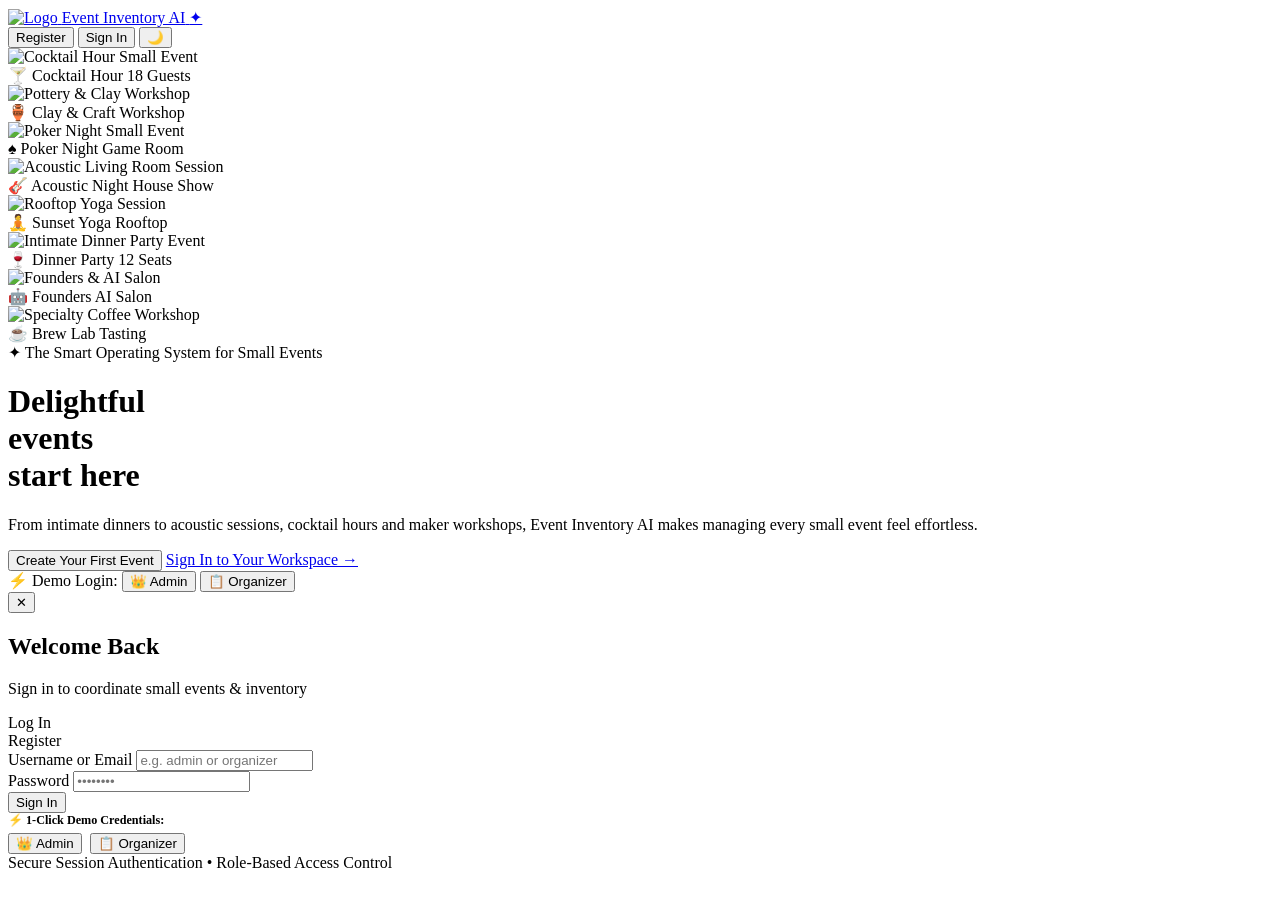
==== public/index.html @ 54898a52 "feat: add studio UI with light mode support, AI event artwork, and resilient database configuration " ====
<!DOCTYPE html>
<html lang="en">
<head>
  <meta charset="UTF-8">
  <meta name="viewport" content="width=device-width, initial-scale=1.0">
  <title>Delightful Small Events &bull; Event Inventory AI</title>
  <link rel="icon" type="image/png" href="/images/logo.svg?v=6">
  <link rel="preconnect" href="https://fonts.googleapis.com">
  <link rel="preconnect" href="https://fonts.gstatic.com" crossorigin>
  <link href="https://fonts.googleapis.com/css2?family=Plus+Jakarta+Sans:ital,wght@0,300;0,400;0,500;0,600;0,700;0,800;1,400;1,600;1,700;1,800&family=JetBrains+Mono:wght@400;500&display=swap" rel="stylesheet">
  <link rel="stylesheet" href="/css/styles.css?v=18">
  <link rel="stylesheet" href="/css/luma-login.css?v=4">
  <script>
    (function() {
      const saved = localStorage.getItem('theme') || 'dark';
      document.documentElement.setAttribute('data-theme', saved);
    })();
  </script>
</head>
<body class="luma-page">

  <!-- Top Navigation (Sleek minimalist bar inspired by Lu.ma) -->
  <header class="luma-nav">
    <a href="/" class="luma-brand" title="Event Inventory AI">
      <img src="/images/logo.svg?v=6" alt="Logo" style="width: 28px; height: 28px; object-fit: contain;">
      <span>Event Inventory AI</span>
      <span class="luma-brand-star" aria-hidden="true">✦</span>
    </a>

    <div class="luma-nav-actions">
      <button type="button" class="luma-nav-btn luma-nav-btn-highlight" id="btn-nav-register" title="Create Organizer Account">
        Register
      </button>
      <button type="button" class="luma-nav-btn" id="btn-nav-signin" title="Sign In">
        Sign In
      </button>
      <button id="btn-theme-toggle" class="luma-theme-btn theme-toggle-btn" title="Toggle Light / Dark Mode" onclick="UI.toggleTheme()">
        🌙
      </button>
    </div>
  </header>

  <!-- Hero Container -->
  <main class="luma-hero-container">

    <!-- Floating Small Event Cards Background (Exact layout & posters of small events) -->
    <div class="luma-cards-canvas" aria-hidden="true">
      <!-- Card 1: Cocktail Hour (Upper Left) -->
      <div class="luma-event-card card-cocktail" title="Cocktail Hour: Speakeasy Gathering">
        <div class="luma-event-card-inner">
          <img src="/images/events/cocktail-hour.jpg" alt="Cocktail Hour Small Event">
          <div class="luma-card-tag">
            <span>🍸 Cocktail Hour</span>
            <span>18 Guests</span>
          </div>
        </div>
      </div>

      <!-- Card 2: Clay & Craft Pottery Workshop (Mid Left) -->
      <div class="luma-event-card card-clay" title="Clay & Craft: Ceramic Studio Workshop">
        <div class="luma-event-card-inner">
          <img src="/images/events/clay-craft.jpg" alt="Pottery & Clay Workshop">
          <div class="luma-card-tag">
            <span>🏺 Clay & Craft</span>
            <span>Workshop</span>
          </div>
        </div>
      </div>

      <!-- Card 3: Poker & Board Game Night (Lower Left) -->
      <div class="luma-event-card card-poker" title="Poker Night: Friends & Chips">
        <div class="luma-event-card-inner">
          <img src="/images/events/poker-night.jpg" alt="Poker Night Small Event">
          <div class="luma-card-tag">
            <span>♠️ Poker Night</span>
            <span>Game Room</span>
          </div>
        </div>
      </div>

      <!-- Card 4: Living Room Acoustic Sessions (Bottom Left) -->
      <div class="luma-event-card card-acoustic" title="Living Room Sessions: Acoustic House Show">
        <div class="luma-event-card-inner">
          <img src="/images/events/acoustic-session.jpg" alt="Acoustic Living Room Session">
          <div class="luma-card-tag">
            <span>🎸 Acoustic Night</span>
            <span>House Show</span>
          </div>
        </div>
      </div>

      <!-- Card 5: Sunset Yoga & Sound Meditation (Top Center Peeking) -->
      <div class="luma-event-card card-yoga" title="Sunset Rooftop Yoga & Sound Meditation">
        <div class="luma-event-card-inner">
          <img src="/images/events/sunset-yoga.jpg" alt="Rooftop Yoga Session">
          <div class="luma-card-tag">
            <span>🧘 Sunset Yoga</span>
            <span>Rooftop</span>
          </div>
        </div>
      </div>

      <!-- Card 6: Intimate Dinner Party (Upper Right) -->
      <div class="luma-event-card card-dinner" title="Dinner Party: Good Friends & Good Food">
        <div class="luma-event-card-inner">
          <img src="/images/events/dinner-party.jpg" alt="Intimate Dinner Party Event">
          <div class="luma-card-tag">
            <span>🍷 Dinner Party</span>
            <span>12 Seats</span>
          </div>
        </div>
      </div>

      <!-- Card 7: Founders & AI Salon (Mid Right - Handshake) -->
      <div class="luma-event-card card-ai" title="Founders & AI Salon: Human + Robot Meetup">
        <div class="luma-event-card-inner">
          <img src="/images/events/ai-salon.jpg" alt="Founders & AI Salon">
          <div class="luma-card-tag">
            <span>🤖 Founders AI</span>
            <span>Salon</span>
          </div>
        </div>
      </div>

      <!-- Card 8: Specialty Brew Lab (Lower Right) -->
      <div class="luma-event-card card-coffee" title="Brew Lab: Specialty Coffee Tasting">
        <div class="luma-event-card-inner">
          <img src="/images/events/brew-lab.jpg" alt="Specialty Coffee Workshop">
          <div class="luma-card-tag">
            <span>☕ Brew Lab</span>
            <span>Tasting</span>
          </div>
        </div>
      </div>
    </div>

    <!-- Central Hero Text (Exact Lu.ma typography & gradient) -->
    <div class="luma-hero-center">
      <div class="luma-hero-badge">
        <span class="luma-hero-badge-spark">✦</span>
        <span>The Smart Operating System for Small Events</span>
      </div>

      <h1 class="luma-hero-title">
        Delightful<br>
        events<br>
        <span class="gradient-text">start here</span>
      </h1>

      <p class="luma-hero-subtitle">
        From intimate dinners to acoustic sessions, cocktail hours and maker workshops,
        Event Inventory AI makes managing every small event feel effortless.
      </p>

      <div class="luma-hero-cta">
        <button type="button" class="luma-btn-create" id="btn-hero-create">
          Create Your First Event
        </button>
        <a href="#signin" class="luma-link-subtle" id="link-hero-signin">
          Sign In to Your Workspace &rarr;
        </a>

        <!-- Fast Instant Demo Access (Admin & Organizer only) -->
        <div class="luma-hero-demo-bar">
          <span class="luma-demo-label">⚡ Demo Login:</span>
          <button type="button" class="luma-demo-chip" id="btn-hero-admin">👑 Admin</button>
          <button type="button" class="luma-demo-chip" id="btn-hero-organizer">📋 Organizer</button>
        </div>
      </div>
    </div>
  </main>

  <!-- Compact, Non-Scrolling Auth Modal -->
  <div id="auth-modal-backdrop" class="luma-auth-modal-backdrop" role="dialog" aria-modal="true" aria-labelledby="modal-title">
    <div class="luma-auth-modal" id="luma-auth-modal-card">
      <div class="luma-modal-controls">
        <button type="button" id="btn-close-modal" class="luma-modal-action-btn" title="Close" aria-label="Close modal">✕</button>
      </div>

      <div class="luma-auth-header">
        <h2 id="modal-title" class="luma-auth-title">Welcome Back</h2>
        <p id="modal-subtitle" class="luma-auth-subtitle">Sign in to coordinate small events & inventory</p>
      </div>

      <div class="luma-auth-tabs">
        <div id="tab-login" class="luma-auth-tab active">Log In</div>
        <div id="tab-register" class="luma-auth-tab">Register</div>
      </div>

      <!-- Login Form (Ultra-compact, fits without scrolling) -->
      <form id="form-login">
        <div class="form-group">
          <label class="form-label" for="login-username">Username or Email</label>
          <input type="text" id="login-username" class="form-input" placeholder="e.g. admin or organizer" required autocomplete="username">
        </div>
        <div class="form-group">
          <label class="form-label" for="login-password">Password</label>
          <input type="password" id="login-password" class="form-input" placeholder="••••••••" required autocomplete="current-password">
        </div>
        <div id="login-error" style="color: #ef4444; font-size: 0.82rem; margin-bottom: 0.5rem; display: none;"></div>
        <button type="submit" id="btn-login-submit" class="luma-btn-submit">Sign In</button>

        <div class="luma-modal-demo-box">
          <div style="font-weight: 600; font-size: 0.76rem; color: var(--luma-text-muted); margin-bottom: 0.35rem;">
            ⚡ 1-Click Demo Credentials:
          </div>
          <div style="display: flex; gap: 0.5rem; flex-wrap: wrap;">
            <button type="button" class="luma-demo-chip" id="btn-fill-admin">👑 Admin</button>
            <button type="button" class="luma-demo-chip" id="btn-fill-organizer">📋 Organizer</button>
          </div>
        </div>
      </form>

      <!-- Register Form (Clean 2-column layout, fits without scrolling) -->
      <form id="form-register" style="display: none;">
        <div class="luma-form-row">
          <div class="form-group">
            <label class="form-label" for="reg-username">Username</label>
            <input type="text" id="reg-username" class="form-input" placeholder="e.g. event_host" required autocomplete="username">
          </div>
          <div class="form-group">
            <label class="form-label" for="reg-email">Email Address</label>
            <input type="email" id="reg-email" class="form-input" placeholder="host@example.com" required autocomplete="email">
          </div>
        </div>

        <div class="luma-form-row">
          <div class="form-group">
            <label class="form-label" for="reg-role">Account Role</label>
            <select id="reg-role" class="form-select">
              <option value="organizer" selected>📋 Event Organizer</option>
              <option value="admin">👑 Administrator</option>
            </select>
          </div>
          <div class="form-group">
            <label class="form-label" for="reg-password">Password (min 8 chars)</label>
            <input type="password" id="reg-password" class="form-input" placeholder="••••••••" required autocomplete="new-password">
          </div>
        </div>

        <div id="reg-error" style="color: #ef4444; font-size: 0.82rem; margin-bottom: 0.5rem; display: none;"></div>
        <button type="submit" id="btn-reg-submit" class="luma-btn-submit">Create Organizer Account</button>
      </form>

      <div class="luma-auth-footer">
        Secure Session Authentication &bull; Role-Based Access Control
      </div>
    </div>
  </div>

  <script src="/js/api.js"></script>
  <script src="/js/login.js"></script>
</body>
</html>
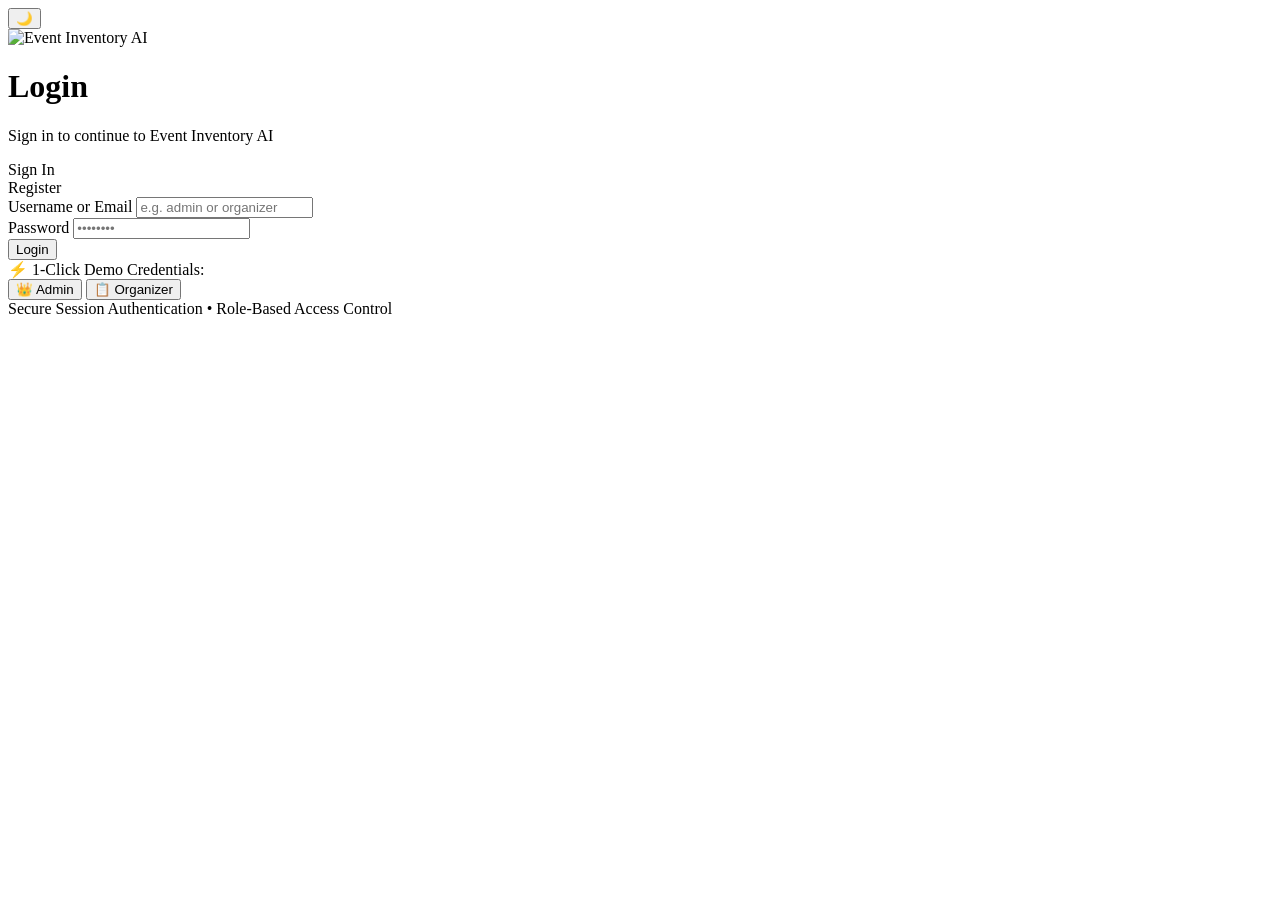
==== commit 5b8b48e2: "feat: refresh login page with light and dark themes Co-authored-by: Copilot <223556219+Copilot@users" ====
--- a/public/index.html
+++ b/public/index.html
@@ -3,191 +3,48 @@
 <head>
   <meta charset="UTF-8">
   <meta name="viewport" content="width=device-width, initial-scale=1.0">
-  <title>Delightful Small Events &bull; Event Inventory AI</title>
-  <link rel="icon" type="image/png" href="/images/logo.svg?v=6">
+  <title>Sign In &bull; Event Inventory AI</title>
+  <link rel="icon" type="image/svg+xml" href="/images/logo.svg?v=6">
   <link rel="preconnect" href="https://fonts.googleapis.com">
   <link rel="preconnect" href="https://fonts.gstatic.com" crossorigin>
-  <link href="https://fonts.googleapis.com/css2?family=Plus+Jakarta+Sans:ital,wght@0,300;0,400;0,500;0,600;0,700;0,800;1,400;1,600;1,700;1,800&family=JetBrains+Mono:wght@400;500&display=swap" rel="stylesheet">
-  <link rel="stylesheet" href="/css/styles.css?v=18">
-  <link rel="stylesheet" href="/css/luma-login.css?v=4">
+  <link href="https://fonts.googleapis.com/css2?family=Plus+Jakarta+Sans:wght@400;500;600;700;800&family=JetBrains+Mono:wght@400;500&display=swap" rel="stylesheet">
+  <link rel="stylesheet" href="/css/styles.css?v=22">
   <script>
     (function() {
-      const saved = localStorage.getItem('theme') || 'dark';
-      document.documentElement.setAttribute('data-theme', saved);
+      const saved = localStorage.getItem('theme');
+      const prefersDark = window.matchMedia && window.matchMedia('(prefers-color-scheme: dark)').matches;
+      const theme = saved || (prefersDark ? 'dark' : 'light');
+      document.documentElement.setAttribute('data-theme', theme);
     })();
   </script>
 </head>
-<body class="luma-page">
+<body>
 
-  <!-- Top Navigation (Sleek minimalist bar inspired by Lu.ma) -->
-  <header class="luma-nav">
-    <a href="/" class="luma-brand" title="Event Inventory AI">
-      <img src="/images/logo.svg?v=6" alt="Logo" style="width: 28px; height: 28px; object-fit: contain;">
-      <span>Event Inventory AI</span>
-      <span class="luma-brand-star" aria-hidden="true">✦</span>
-    </a>
+  <!-- Floating Theme Toggle -->
+  <div class="theme-toggle-floating">
+    <button id="btn-theme-toggle" class="theme-toggle-btn" title="Toggle Light / Dark Mode" aria-label="Toggle Light / Dark Mode" onclick="UI.toggleTheme()">
+      🌙
+    </button>
+  </div>
 
-    <div class="luma-nav-actions">
-      <button type="button" class="luma-nav-btn luma-nav-btn-highlight" id="btn-nav-register" title="Create Organizer Account">
-        Register
-      </button>
-      <button type="button" class="luma-nav-btn" id="btn-nav-signin" title="Sign In">
-        Sign In
-      </button>
-      <button id="btn-theme-toggle" class="luma-theme-btn theme-toggle-btn" title="Toggle Light / Dark Mode" onclick="UI.toggleTheme()">
-        🌙
-      </button>
-    </div>
-  </header>
-
-  <!-- Hero Container -->
-  <main class="luma-hero-container">
-
-    <!-- Floating Small Event Cards Background (Exact layout & posters of small events) -->
-    <div class="luma-cards-canvas" aria-hidden="true">
-      <!-- Card 1: Cocktail Hour (Upper Left) -->
-      <div class="luma-event-card card-cocktail" title="Cocktail Hour: Speakeasy Gathering">
-        <div class="luma-event-card-inner">
-          <img src="/images/events/cocktail-hour.jpg" alt="Cocktail Hour Small Event">
-          <div class="luma-card-tag">
-            <span>🍸 Cocktail Hour</span>
-            <span>18 Guests</span>
-          </div>
+  <!-- Minimal Centered Auth Card -->
+  <main class="auth-wrapper auth-scene">
+    <div class="auth-card">
+      <div class="auth-header">
+        <div class="auth-logo-badge">
+          <img src="/images/logo.svg?v=6" alt="Event Inventory AI" style="width: 32px; height: 32px; object-fit: contain;">
         </div>
+        <h1 class="auth-title">Login</h1>
+        <p class="auth-subtitle">Sign in to continue to Event Inventory AI</p>
       </div>
 
-      <!-- Card 2: Clay & Craft Pottery Workshop (Mid Left) -->
-      <div class="luma-event-card card-clay" title="Clay & Craft: Ceramic Studio Workshop">
-        <div class="luma-event-card-inner">
-          <img src="/images/events/clay-craft.jpg" alt="Pottery & Clay Workshop">
-          <div class="luma-card-tag">
-            <span>🏺 Clay & Craft</span>
-            <span>Workshop</span>
-          </div>
-        </div>
+      <!-- Segmented Tabs for Log In / Register -->
+      <div class="auth-tabs" role="tablist">
+        <div id="tab-login" class="auth-tab active" role="tab" tabindex="0" aria-selected="true">Sign In</div>
+        <div id="tab-register" class="auth-tab" role="tab" tabindex="0" aria-selected="false">Register</div>
       </div>
 
-      <!-- Card 3: Poker & Board Game Night (Lower Left) -->
-      <div class="luma-event-card card-poker" title="Poker Night: Friends & Chips">
-        <div class="luma-event-card-inner">
-          <img src="/images/events/poker-night.jpg" alt="Poker Night Small Event">
-          <div class="luma-card-tag">
-            <span>♠️ Poker Night</span>
-            <span>Game Room</span>
-          </div>
-        </div>
-      </div>
-
-      <!-- Card 4: Living Room Acoustic Sessions (Bottom Left) -->
-      <div class="luma-event-card card-acoustic" title="Living Room Sessions: Acoustic House Show">
-        <div class="luma-event-card-inner">
-          <img src="/images/events/acoustic-session.jpg" alt="Acoustic Living Room Session">
-          <div class="luma-card-tag">
-            <span>🎸 Acoustic Night</span>
-            <span>House Show</span>
-          </div>
-        </div>
-      </div>
-
-      <!-- Card 5: Sunset Yoga & Sound Meditation (Top Center Peeking) -->
-      <div class="luma-event-card card-yoga" title="Sunset Rooftop Yoga & Sound Meditation">
-        <div class="luma-event-card-inner">
-          <img src="/images/events/sunset-yoga.jpg" alt="Rooftop Yoga Session">
-          <div class="luma-card-tag">
-            <span>🧘 Sunset Yoga</span>
-            <span>Rooftop</span>
-          </div>
-        </div>
-      </div>
-
-      <!-- Card 6: Intimate Dinner Party (Upper Right) -->
-      <div class="luma-event-card card-dinner" title="Dinner Party: Good Friends & Good Food">
-        <div class="luma-event-card-inner">
-          <img src="/images/events/dinner-party.jpg" alt="Intimate Dinner Party Event">
-          <div class="luma-card-tag">
-            <span>🍷 Dinner Party</span>
-            <span>12 Seats</span>
-          </div>
-        </div>
-      </div>
-
-      <!-- Card 7: Founders & AI Salon (Mid Right - Handshake) -->
-      <div class="luma-event-card card-ai" title="Founders & AI Salon: Human + Robot Meetup">
-        <div class="luma-event-card-inner">
-          <img src="/images/events/ai-salon.jpg" alt="Founders & AI Salon">
-          <div class="luma-card-tag">
-            <span>🤖 Founders AI</span>
-            <span>Salon</span>
-          </div>
-        </div>
-      </div>
-
-      <!-- Card 8: Specialty Brew Lab (Lower Right) -->
-      <div class="luma-event-card card-coffee" title="Brew Lab: Specialty Coffee Tasting">
-        <div class="luma-event-card-inner">
-          <img src="/images/events/brew-lab.jpg" alt="Specialty Coffee Workshop">
-          <div class="luma-card-tag">
-            <span>☕ Brew Lab</span>
-            <span>Tasting</span>
-          </div>
-        </div>
-      </div>
-    </div>
-
-    <!-- Central Hero Text (Exact Lu.ma typography & gradient) -->
-    <div class="luma-hero-center">
-      <div class="luma-hero-badge">
-        <span class="luma-hero-badge-spark">✦</span>
-        <span>The Smart Operating System for Small Events</span>
-      </div>
-
-      <h1 class="luma-hero-title">
-        Delightful<br>
-        events<br>
-        <span class="gradient-text">start here</span>
-      </h1>
-
-      <p class="luma-hero-subtitle">
-        From intimate dinners to acoustic sessions, cocktail hours and maker workshops,
-        Event Inventory AI makes managing every small event feel effortless.
-      </p>
-
-      <div class="luma-hero-cta">
-        <button type="button" class="luma-btn-create" id="btn-hero-create">
-          Create Your First Event
-        </button>
-        <a href="#signin" class="luma-link-subtle" id="link-hero-signin">
-          Sign In to Your Workspace &rarr;
-        </a>
-
-        <!-- Fast Instant Demo Access (Admin & Organizer only) -->
-        <div class="luma-hero-demo-bar">
-          <span class="luma-demo-label">⚡ Demo Login:</span>
-          <button type="button" class="luma-demo-chip" id="btn-hero-admin">👑 Admin</button>
-          <button type="button" class="luma-demo-chip" id="btn-hero-organizer">📋 Organizer</button>
-        </div>
-      </div>
-    </div>
-  </main>
-
-  <!-- Compact, Non-Scrolling Auth Modal -->
-  <div id="auth-modal-backdrop" class="luma-auth-modal-backdrop" role="dialog" aria-modal="true" aria-labelledby="modal-title">
-    <div class="luma-auth-modal" id="luma-auth-modal-card">
-      <div class="luma-modal-controls">
-        <button type="button" id="btn-close-modal" class="luma-modal-action-btn" title="Close" aria-label="Close modal">✕</button>
-      </div>
-
-      <div class="luma-auth-header">
-        <h2 id="modal-title" class="luma-auth-title">Welcome Back</h2>
-        <p id="modal-subtitle" class="luma-auth-subtitle">Sign in to coordinate small events & inventory</p>
-      </div>
-
-      <div class="luma-auth-tabs">
-        <div id="tab-login" class="luma-auth-tab active">Log In</div>
-        <div id="tab-register" class="luma-auth-tab">Register</div>
-      </div>
-
-      <!-- Login Form (Ultra-compact, fits without scrolling) -->
+      <!-- Sign In Form -->
       <form id="form-login">
         <div class="form-group">
           <label class="form-label" for="login-username">Username or Email</label>
@@ -197,56 +54,49 @@
           <label class="form-label" for="login-password">Password</label>
           <input type="password" id="login-password" class="form-input" placeholder="••••••••" required autocomplete="current-password">
         </div>
-        <div id="login-error" style="color: #ef4444; font-size: 0.82rem; margin-bottom: 0.5rem; display: none;"></div>
-        <button type="submit" id="btn-login-submit" class="luma-btn-submit">Sign In</button>
+        <div id="login-error" class="auth-error-banner" style="display: none;"></div>
+        <button type="submit" id="btn-login-submit" class="btn btn-primary btn-block">Login</button>
 
-        <div class="luma-modal-demo-box">
-          <div style="font-weight: 600; font-size: 0.76rem; color: var(--luma-text-muted); margin-bottom: 0.35rem;">
-            ⚡ 1-Click Demo Credentials:
-          </div>
-          <div style="display: flex; gap: 0.5rem; flex-wrap: wrap;">
-            <button type="button" class="luma-demo-chip" id="btn-fill-admin">👑 Admin</button>
-            <button type="button" class="luma-demo-chip" id="btn-fill-organizer">📋 Organizer</button>
+        <!-- 1-Click Demo Logins -->
+        <div class="auth-demo-box">
+          <div class="auth-demo-label">⚡ 1-Click Demo Credentials:</div>
+          <div class="auth-demo-chips">
+            <button type="button" class="btn btn-secondary btn-sm" id="btn-fill-admin">👑 Admin</button>
+            <button type="button" class="btn btn-secondary btn-sm" id="btn-fill-organizer">📋 Organizer</button>
           </div>
         </div>
       </form>
 
-      <!-- Register Form (Clean 2-column layout, fits without scrolling) -->
+      <!-- Register Form -->
       <form id="form-register" style="display: none;">
-        <div class="luma-form-row">
-          <div class="form-group">
-            <label class="form-label" for="reg-username">Username</label>
-            <input type="text" id="reg-username" class="form-input" placeholder="e.g. event_host" required autocomplete="username">
-          </div>
-          <div class="form-group">
-            <label class="form-label" for="reg-email">Email Address</label>
-            <input type="email" id="reg-email" class="form-input" placeholder="host@example.com" required autocomplete="email">
-          </div>
+        <div class="form-group">
+          <label class="form-label" for="reg-username">Username</label>
+          <input type="text" id="reg-username" class="form-input" placeholder="e.g. event_host" required autocomplete="username">
         </div>
-
-        <div class="luma-form-row">
-          <div class="form-group">
-            <label class="form-label" for="reg-role">Account Role</label>
-            <select id="reg-role" class="form-select">
-              <option value="organizer" selected>📋 Event Organizer</option>
-              <option value="admin">👑 Administrator</option>
-            </select>
-          </div>
-          <div class="form-group">
-            <label class="form-label" for="reg-password">Password (min 8 chars)</label>
-            <input type="password" id="reg-password" class="form-input" placeholder="••••••••" required autocomplete="new-password">
-          </div>
+        <div class="form-group">
+          <label class="form-label" for="reg-email">Email Address</label>
+          <input type="email" id="reg-email" class="form-input" placeholder="host@example.com" required autocomplete="email">
         </div>
-
-        <div id="reg-error" style="color: #ef4444; font-size: 0.82rem; margin-bottom: 0.5rem; display: none;"></div>
-        <button type="submit" id="btn-reg-submit" class="luma-btn-submit">Create Organizer Account</button>
+        <div class="form-group">
+          <label class="form-label" for="reg-role">Account Role</label>
+          <select id="reg-role" class="form-select">
+            <option value="organizer" selected>📋 Event Organizer</option>
+            <option value="admin">👑 Administrator</option>
+          </select>
+        </div>
+        <div class="form-group">
+          <label class="form-label" for="reg-password">Password (min 8 chars)</label>
+          <input type="password" id="reg-password" class="form-input" placeholder="••••••••" required autocomplete="new-password">
+        </div>
+        <div id="reg-error" class="auth-error-banner" style="display: none;"></div>
+        <button type="submit" id="btn-reg-submit" class="btn btn-primary btn-block">Create Organizer Account</button>
       </form>
 
-      <div class="luma-auth-footer">
+      <div class="auth-footer">
         Secure Session Authentication &bull; Role-Based Access Control
       </div>
     </div>
-  </div>
+  </main>
 
   <script src="/js/api.js"></script>
   <script src="/js/login.js"></script>
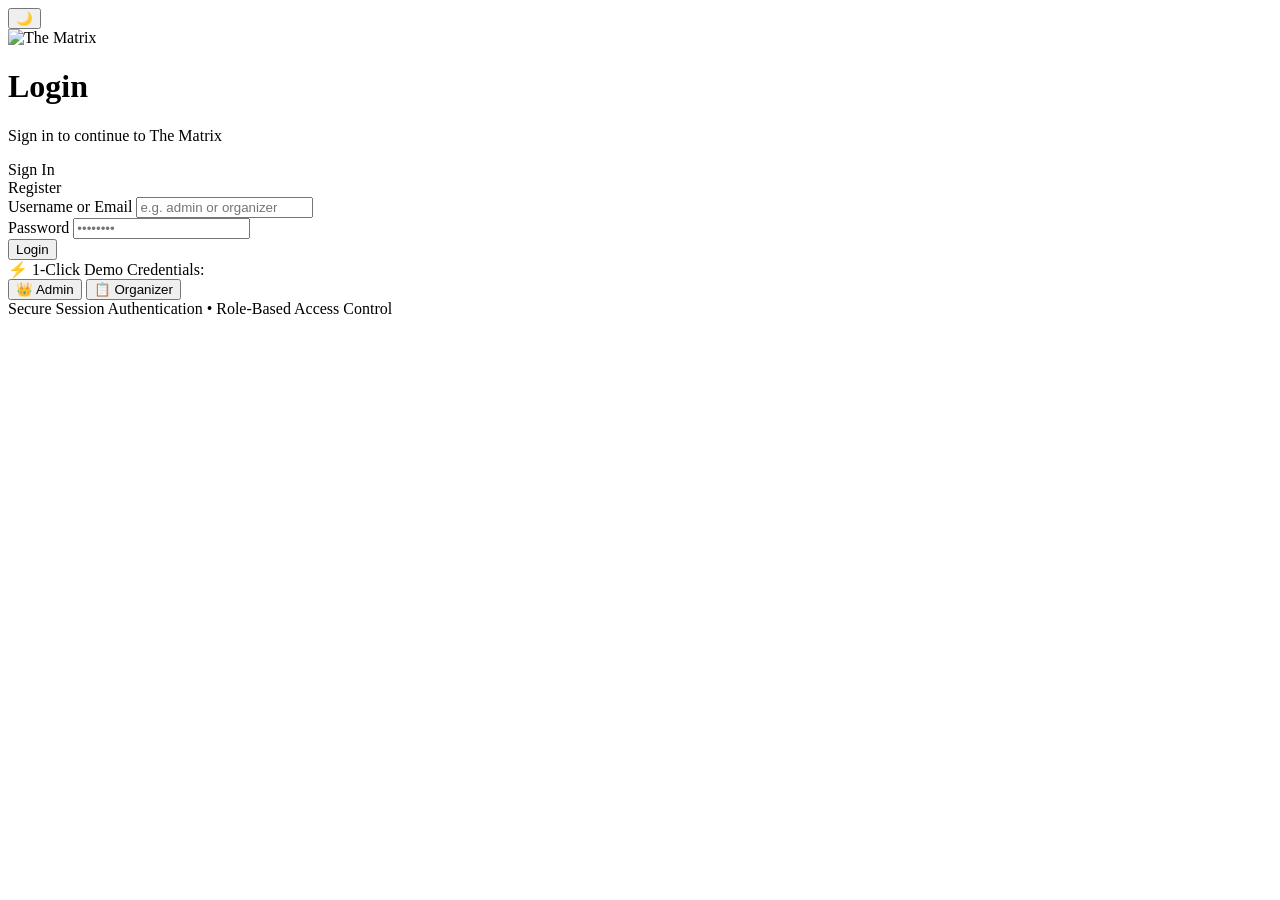
==== commit 460c639b: "feat: rename website to The Matrix Co-authored-by: Copilot <223556219+Copilot@users.noreply.github.c" ====
--- a/public/index.html
+++ b/public/index.html
@@ -3,7 +3,7 @@
 <head>
   <meta charset="UTF-8">
   <meta name="viewport" content="width=device-width, initial-scale=1.0">
-  <title>Sign In &bull; Event Inventory AI</title>
+  <title>Sign In &bull; The Matrix</title>
   <link rel="icon" type="image/svg+xml" href="/images/logo.svg?v=6">
   <link rel="preconnect" href="https://fonts.googleapis.com">
   <link rel="preconnect" href="https://fonts.gstatic.com" crossorigin>
@@ -32,10 +32,10 @@
     <div class="auth-card">
       <div class="auth-header">
         <div class="auth-logo-badge">
-          <img src="/images/logo.svg?v=6" alt="Event Inventory AI" style="width: 32px; height: 32px; object-fit: contain;">
+          <img src="/images/logo.svg?v=6" alt="The Matrix" style="width: 32px; height: 32px; object-fit: contain;">
         </div>
         <h1 class="auth-title">Login</h1>
-        <p class="auth-subtitle">Sign in to continue to Event Inventory AI</p>
+        <p class="auth-subtitle">Sign in to continue to The Matrix</p>
       </div>
 
       <!-- Segmented Tabs for Log In / Register -->
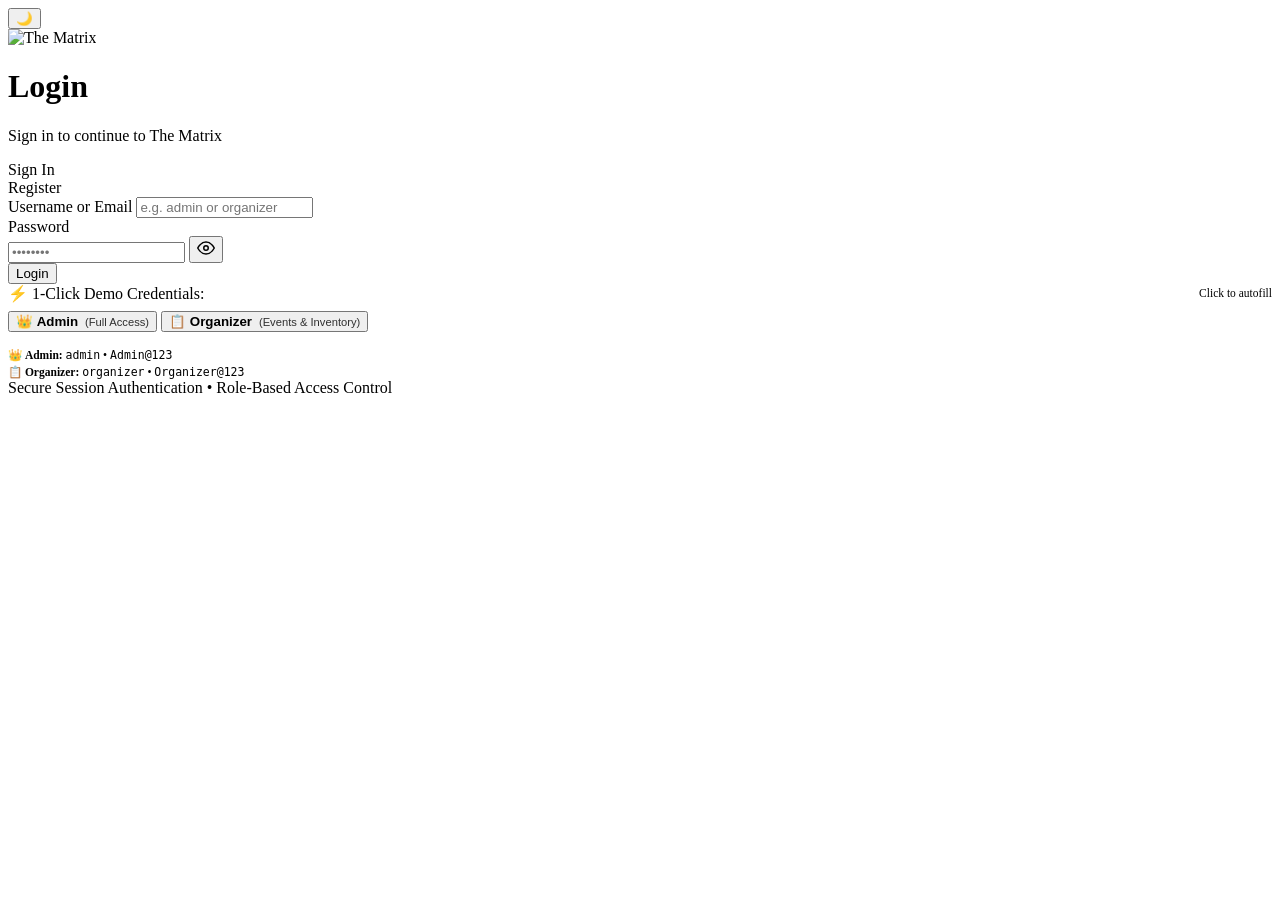
==== commit 830809f2: "fix(login): resolve UI theme toggle, index.html sync, password peek 1s timeout, and accessibility" ====
--- a/public/index.html
+++ b/public/index.html
@@ -8,7 +8,7 @@
   <link rel="preconnect" href="https://fonts.googleapis.com">
   <link rel="preconnect" href="https://fonts.gstatic.com" crossorigin>
   <link href="https://fonts.googleapis.com/css2?family=Plus+Jakarta+Sans:wght@400;500;600;700;800&family=JetBrains+Mono:wght@400;500&display=swap" rel="stylesheet">
-  <link rel="stylesheet" href="/css/styles.css?v=22">
+  <link rel="stylesheet" href="/css/styles.css?v=25">
   <script>
     (function() {
       const saved = localStorage.getItem('theme');
@@ -22,7 +22,7 @@
 
   <!-- Floating Theme Toggle -->
   <div class="theme-toggle-floating">
-    <button id="btn-theme-toggle" class="theme-toggle-btn" title="Toggle Light / Dark Mode" aria-label="Toggle Light / Dark Mode" onclick="UI.toggleTheme()">
+    <button id="btn-theme-toggle" class="theme-toggle-btn" title="Toggle Light / Dark Mode" aria-label="Toggle Light / Dark Mode">
       🌙
     </button>
   </div>
@@ -52,17 +52,40 @@
         </div>
         <div class="form-group">
           <label class="form-label" for="login-password">Password</label>
-          <input type="password" id="login-password" class="form-input" placeholder="••••••••" required autocomplete="current-password">
+          <div class="password-input-wrapper">
+            <input type="password" id="login-password" class="form-input" placeholder="••••••••" required autocomplete="current-password">
+            <button type="button" class="btn-toggle-password" id="btn-toggle-login-password" aria-label="View password for 1 second" title="View password for 1 second" aria-pressed="false">
+              <svg class="eye-icon" width="18" height="18" viewBox="0 0 24 24" fill="none" stroke="currentColor" stroke-width="2" stroke-linecap="round" stroke-linejoin="round">
+                <path d="M1 12s4-8 11-8 11 8 11 8-4 8-11 8-11-8-11-8z"></path>
+                <circle cx="12" cy="12" r="3"></circle>
+              </svg>
+              <svg class="eye-off-icon" width="18" height="18" viewBox="0 0 24 24" fill="none" stroke="currentColor" stroke-width="2" stroke-linecap="round" stroke-linejoin="round" style="display: none;">
+                <path d="M17.94 17.94A10.07 10.07 0 0 1 12 20c-7 0-11-8-11-8a18.45 18.45 0 0 1 5.06-5.94M9.9 4.24A9.12 9.12 0 0 1 12 4c7 0 11 8 11 8a18.5 18.5 0 0 1-2.16 3.19m-6.72-1.07a3 3 0 1 1-4.24-4.24"></path>
+                <line x1="1" y1="1" x2="23" y2="23"></line>
+              </svg>
+            </button>
+          </div>
         </div>
-        <div id="login-error" class="auth-error-banner" style="display: none;"></div>
+        <div id="login-error" class="auth-error-banner" role="alert" aria-live="polite" style="display: none;"></div>
         <button type="submit" id="btn-login-submit" class="btn btn-primary btn-block">Login</button>
 
-        <!-- 1-Click Demo Logins -->
-        <div class="auth-demo-box">
-          <div class="auth-demo-label">⚡ 1-Click Demo Credentials:</div>
+        <!-- Permanent Demo Login Section -->
+        <div class="auth-demo-box" id="auth-demo-box" aria-label="Demo Login Credentials">
+          <div class="auth-demo-header" style="display: flex; justify-content: space-between; align-items: center; margin-bottom: 0.5rem;">
+            <span class="auth-demo-label" style="margin-bottom: 0;">⚡ 1-Click Demo Credentials:</span>
+            <span style="font-size: 0.72rem; color: var(--text-dim);">Click to autofill</span>
+          </div>
           <div class="auth-demo-chips">
-            <button type="button" class="btn btn-secondary btn-sm" id="btn-fill-admin">👑 Admin</button>
-            <button type="button" class="btn btn-secondary btn-sm" id="btn-fill-organizer">📋 Organizer</button>
+            <button type="button" class="btn btn-secondary btn-sm" id="btn-fill-admin" title="Autofill Administrator (admin / Admin@123)">
+              👑 <strong>Admin</strong> <span style="opacity: 0.8; font-size: 0.7rem; margin-left: 0.2rem;">(Full Access)</span>
+            </button>
+            <button type="button" class="btn btn-secondary btn-sm" id="btn-fill-organizer" title="Autofill Event Organizer (organizer / Organizer@123)">
+              📋 <strong>Organizer</strong> <span style="opacity: 0.8; font-size: 0.7rem; margin-left: 0.2rem;">(Events & Inventory)</span>
+            </button>
+          </div>
+          <div class="auth-demo-creds-hint" style="margin-top: 0.55rem; font-size: 0.72rem; color: var(--text-muted); border-top: 1px dashed var(--border-color); padding-top: 0.45rem; display: flex; flex-direction: column; gap: 0.2rem;">
+            <div>👑 <strong>Admin:</strong> <code>admin</code> &bull; <code>Admin@123</code></div>
+            <div>📋 <strong>Organizer:</strong> <code>organizer</code> &bull; <code>Organizer@123</code></div>
           </div>
         </div>
       </form>
@@ -71,7 +94,7 @@
       <form id="form-register" style="display: none;">
         <div class="form-group">
           <label class="form-label" for="reg-username">Username</label>
-          <input type="text" id="reg-username" class="form-input" placeholder="e.g. event_host" required autocomplete="username">
+          <input type="text" id="reg-username" class="form-input" placeholder="e.g. event_host" required minlength="3" autocomplete="username">
         </div>
         <div class="form-group">
           <label class="form-label" for="reg-email">Email Address</label>
@@ -80,15 +103,27 @@
         <div class="form-group">
           <label class="form-label" for="reg-role">Account Role</label>
           <select id="reg-role" class="form-select">
-            <option value="organizer" selected>📋 Event Organizer</option>
-            <option value="admin">👑 Administrator</option>
+            <option value="organizer" selected>Event Organizer</option>
+            <option value="admin">Administrator</option>
           </select>
         </div>
         <div class="form-group">
-          <label class="form-label" for="reg-password">Password (min 8 chars)</label>
-          <input type="password" id="reg-password" class="form-input" placeholder="••••••••" required autocomplete="new-password">
+          <label class="form-label" for="reg-password">Password (min 6 characters)</label>
+          <div class="password-input-wrapper">
+            <input type="password" id="reg-password" class="form-input" placeholder="••••••••" required minlength="6" autocomplete="new-password">
+            <button type="button" class="btn-toggle-password" id="btn-toggle-reg-password" aria-label="View password for 1 second" title="View password for 1 second" aria-pressed="false">
+              <svg class="eye-icon" width="18" height="18" viewBox="0 0 24 24" fill="none" stroke="currentColor" stroke-width="2" stroke-linecap="round" stroke-linejoin="round">
+                <path d="M1 12s4-8 11-8 11 8 11 8-4 8-11 8-11-8-11-8z"></path>
+                <circle cx="12" cy="12" r="3"></circle>
+              </svg>
+              <svg class="eye-off-icon" width="18" height="18" viewBox="0 0 24 24" fill="none" stroke="currentColor" stroke-width="2" stroke-linecap="round" stroke-linejoin="round" style="display: none;">
+                <path d="M17.94 17.94A10.07 10.07 0 0 1 12 20c-7 0-11-8-11-8a18.45 18.45 0 0 1 5.06-5.94M9.9 4.24A9.12 9.12 0 0 1 12 4c7 0 11 8 11 8a18.5 18.5 0 0 1-2.16 3.19m-6.72-1.07a3 3 0 1 1-4.24-4.24"></path>
+                <line x1="1" y1="1" x2="23" y2="23"></line>
+              </svg>
+            </button>
+          </div>
         </div>
-        <div id="reg-error" class="auth-error-banner" style="display: none;"></div>
+        <div id="reg-error" class="auth-error-banner" role="alert" aria-live="polite" style="display: none;"></div>
         <button type="submit" id="btn-reg-submit" class="btn btn-primary btn-block">Create Organizer Account</button>
       </form>
 
@@ -99,6 +134,7 @@
   </main>
 
   <script src="/js/api.js"></script>
-  <script src="/js/login.js"></script>
+  <script src="/js/ui.js"></script>
+  <script src="/js/login.js?v=14"></script>
 </body>
 </html>
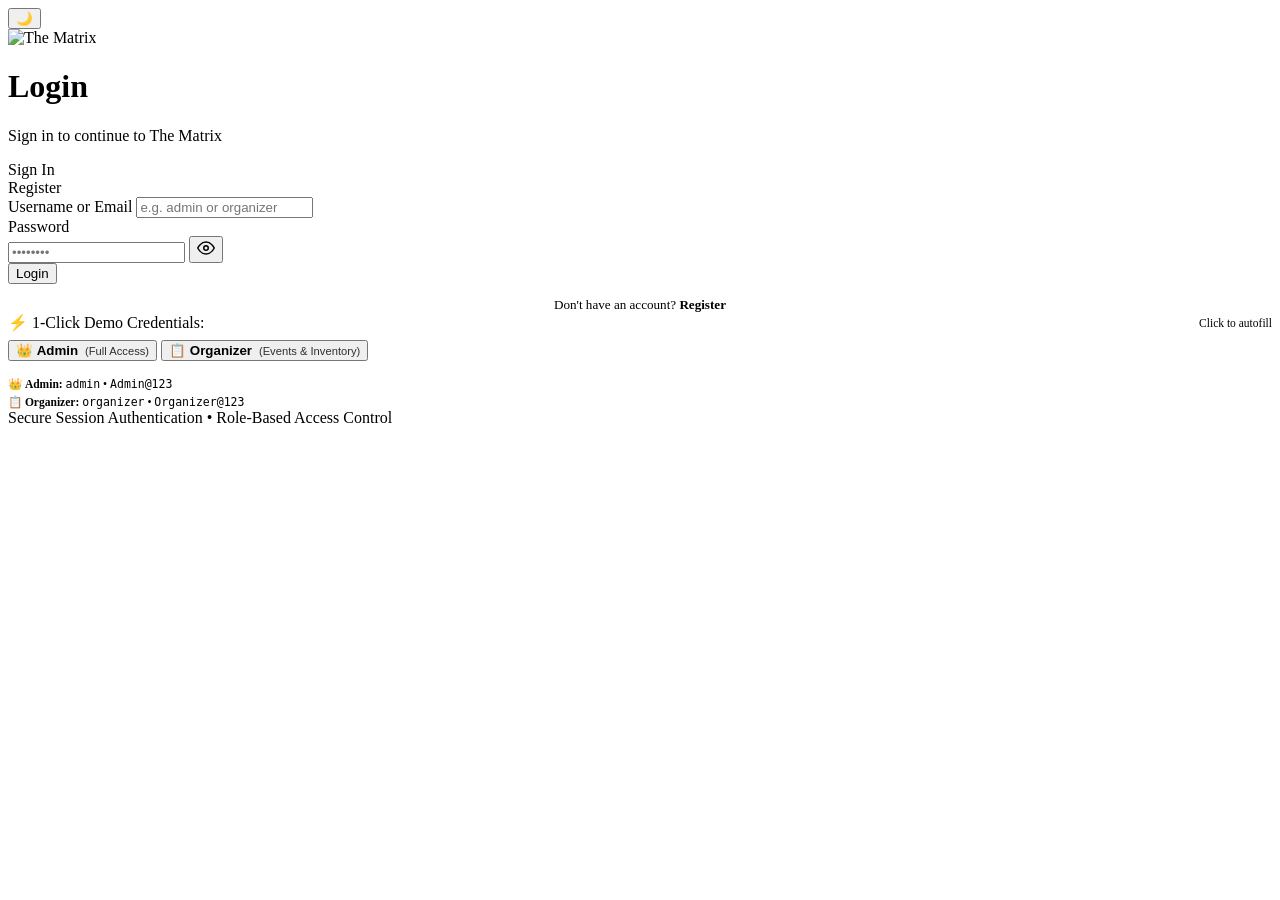
==== commit b8b721d8: "fix(auth): synchronize sign in and register tabs, input values, titles, and serverless account vault" ====
--- a/public/index.html
+++ b/public/index.html
@@ -34,8 +34,8 @@
         <div class="auth-logo-badge">
           <img src="/images/logo.svg?v=6" alt="The Matrix" style="width: 32px; height: 32px; object-fit: contain;">
         </div>
-        <h1 class="auth-title">Login</h1>
-        <p class="auth-subtitle">Sign in to continue to The Matrix</p>
+        <h1 class="auth-title" id="auth-title">Login</h1>
+        <p class="auth-subtitle" id="auth-subtitle">Sign in to continue to The Matrix</p>
       </div>
 
       <!-- Segmented Tabs for Log In / Register -->
@@ -69,18 +69,26 @@
         <div id="login-error" class="auth-error-banner" role="alert" aria-live="polite" style="display: none;"></div>
         <button type="submit" id="btn-login-submit" class="btn btn-primary btn-block">Login</button>
 
+        <!-- Seamless Switch to Register Prompt -->
+        <div class="auth-switch-prompt" style="text-align: center; margin-top: 0.85rem; font-size: 0.82rem; color: var(--text-muted);">
+          Don't have an account? <a href="#register" id="link-goto-register" style="color: var(--primary); font-weight: 600; text-decoration: none;">Register</a>
+        </div>
+
         <!-- Permanent Demo Login Section -->
         <div class="auth-demo-box" id="auth-demo-box" aria-label="Demo Login Credentials">
           <div class="auth-demo-header" style="display: flex; justify-content: space-between; align-items: center; margin-bottom: 0.5rem;">
             <span class="auth-demo-label" style="margin-bottom: 0;">⚡ 1-Click Demo Credentials:</span>
             <span style="font-size: 0.72rem; color: var(--text-dim);">Click to autofill</span>
           </div>
-          <div class="auth-demo-chips">
+          <div class="auth-demo-chips" id="auth-demo-chips">
             <button type="button" class="btn btn-secondary btn-sm" id="btn-fill-admin" title="Autofill Administrator (admin / Admin@123)">
               👑 <strong>Admin</strong> <span style="opacity: 0.8; font-size: 0.7rem; margin-left: 0.2rem;">(Full Access)</span>
             </button>
             <button type="button" class="btn btn-secondary btn-sm" id="btn-fill-organizer" title="Autofill Event Organizer (organizer / Organizer@123)">
               📋 <strong>Organizer</strong> <span style="opacity: 0.8; font-size: 0.7rem; margin-left: 0.2rem;">(Events & Inventory)</span>
+            </button>
+            <button type="button" class="btn btn-secondary btn-sm" id="btn-fill-registered" style="display: none; border-color: var(--primary);" title="Autofill your registered account">
+              👤 <strong id="btn-fill-reg-name">Account</strong> <span style="opacity: 0.8; font-size: 0.7rem; margin-left: 0.2rem;">(Registered)</span>
             </button>
           </div>
           <div class="auth-demo-creds-hint" style="margin-top: 0.55rem; font-size: 0.72rem; color: var(--text-muted); border-top: 1px dashed var(--border-color); padding-top: 0.45rem; display: flex; flex-direction: column; gap: 0.2rem;">
@@ -125,6 +133,11 @@
         </div>
         <div id="reg-error" class="auth-error-banner" role="alert" aria-live="polite" style="display: none;"></div>
         <button type="submit" id="btn-reg-submit" class="btn btn-primary btn-block">Create Organizer Account</button>
+
+        <!-- Seamless Switch to Sign In Prompt -->
+        <div class="auth-switch-prompt" style="text-align: center; margin-top: 0.85rem; font-size: 0.82rem; color: var(--text-muted);">
+          Already have an account? <a href="#login" id="link-goto-login" style="color: var(--primary); font-weight: 600; text-decoration: none;">Sign In</a>
+        </div>
       </form>
 
       <div class="auth-footer">
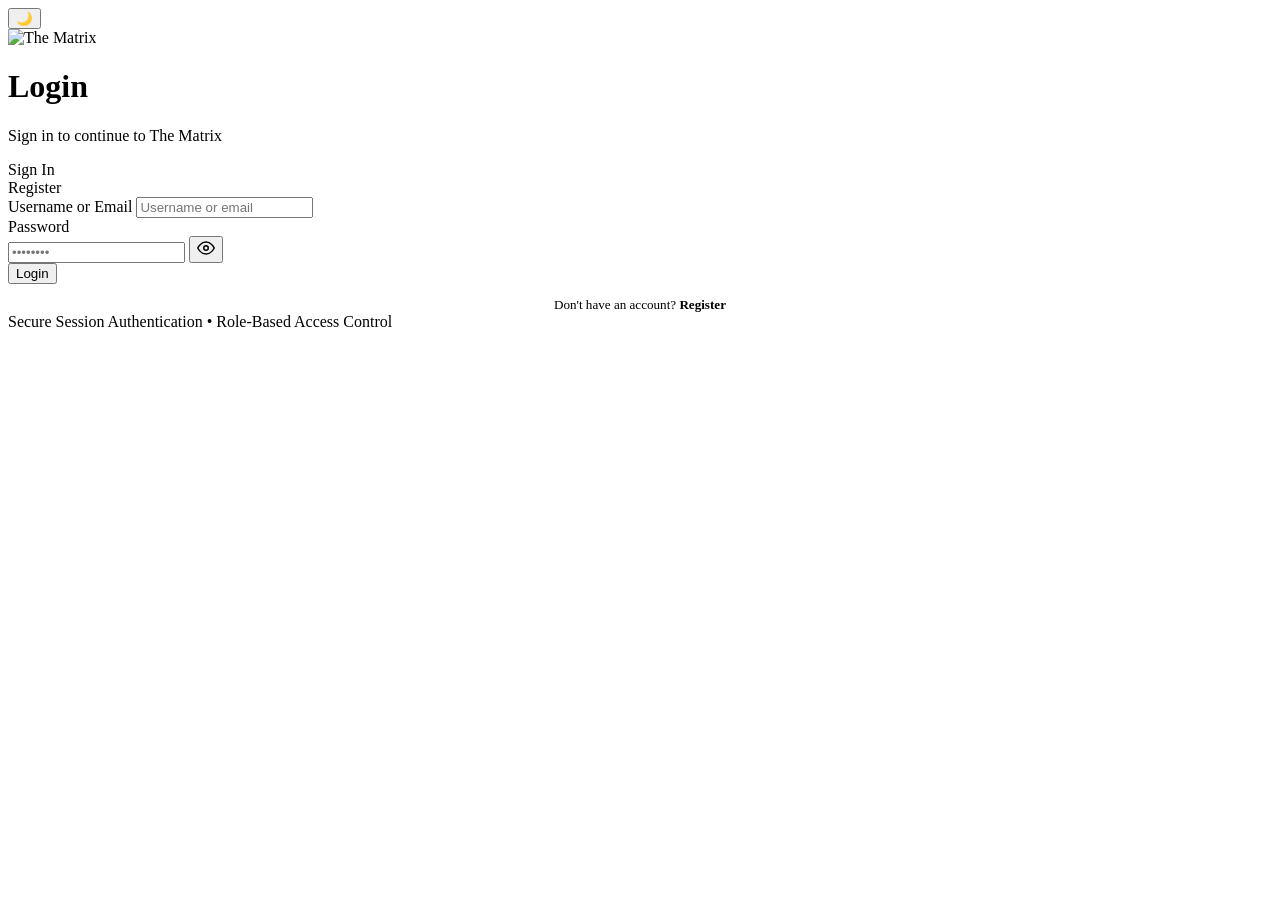
==== commit 4fd6002d: "fix(login): remove demo credentials and autofill functionality from login page" ====
--- a/public/index.html
+++ b/public/index.html
@@ -48,7 +48,7 @@
       <form id="form-login">
         <div class="form-group">
           <label class="form-label" for="login-username">Username or Email</label>
-          <input type="text" id="login-username" class="form-input" placeholder="e.g. admin or organizer" required autocomplete="username">
+          <input type="text" id="login-username" class="form-input" placeholder="Username or email" required autocomplete="username">
         </div>
         <div class="form-group">
           <label class="form-label" for="login-password">Password</label>
@@ -72,29 +72,6 @@
         <!-- Seamless Switch to Register Prompt -->
         <div class="auth-switch-prompt" style="text-align: center; margin-top: 0.85rem; font-size: 0.82rem; color: var(--text-muted);">
           Don't have an account? <a href="#register" id="link-goto-register" style="color: var(--primary); font-weight: 600; text-decoration: none;">Register</a>
-        </div>
-
-        <!-- Permanent Demo Login Section -->
-        <div class="auth-demo-box" id="auth-demo-box" aria-label="Demo Login Credentials">
-          <div class="auth-demo-header" style="display: flex; justify-content: space-between; align-items: center; margin-bottom: 0.5rem;">
-            <span class="auth-demo-label" style="margin-bottom: 0;">⚡ 1-Click Demo Credentials:</span>
-            <span style="font-size: 0.72rem; color: var(--text-dim);">Click to autofill</span>
-          </div>
-          <div class="auth-demo-chips" id="auth-demo-chips">
-            <button type="button" class="btn btn-secondary btn-sm" id="btn-fill-admin" title="Autofill Administrator (admin / Admin@123)">
-              👑 <strong>Admin</strong> <span style="opacity: 0.8; font-size: 0.7rem; margin-left: 0.2rem;">(Full Access)</span>
-            </button>
-            <button type="button" class="btn btn-secondary btn-sm" id="btn-fill-organizer" title="Autofill Event Organizer (organizer / Organizer@123)">
-              📋 <strong>Organizer</strong> <span style="opacity: 0.8; font-size: 0.7rem; margin-left: 0.2rem;">(Events & Inventory)</span>
-            </button>
-            <button type="button" class="btn btn-secondary btn-sm" id="btn-fill-registered" style="display: none; border-color: var(--primary);" title="Autofill your registered account">
-              👤 <strong id="btn-fill-reg-name">Account</strong> <span style="opacity: 0.8; font-size: 0.7rem; margin-left: 0.2rem;">(Registered)</span>
-            </button>
-          </div>
-          <div class="auth-demo-creds-hint" style="margin-top: 0.55rem; font-size: 0.72rem; color: var(--text-muted); border-top: 1px dashed var(--border-color); padding-top: 0.45rem; display: flex; flex-direction: column; gap: 0.2rem;">
-            <div>👑 <strong>Admin:</strong> <code>admin</code> &bull; <code>Admin@123</code></div>
-            <div>📋 <strong>Organizer:</strong> <code>organizer</code> &bull; <code>Organizer@123</code></div>
-          </div>
         </div>
       </form>
 
